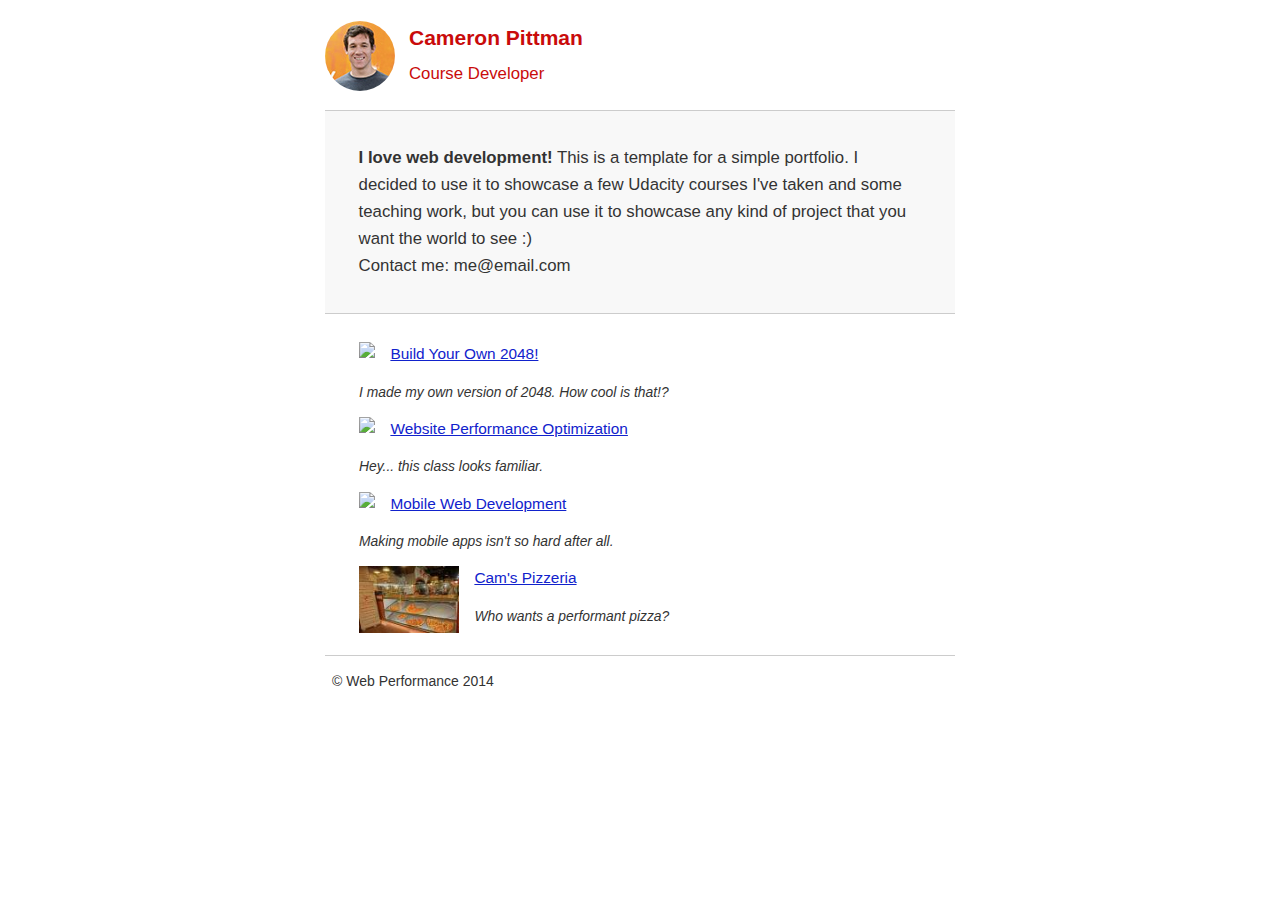
==== index.html @ 1373ef14 "Insert CSS into HTML" ====
<!DOCTYPE html>
<html lang="en">
  <head>
    <meta charset="utf-8">
    <meta name="viewport" content="width=device-width, initial-scale=1">
    <meta name="description" content=" FILL ME IN ">
    <meta name="author" content=" FILL ME IN ">
    <title>Cameron Pittman: Portfolio</title>
    <style>
      @media only screen and (max-width: 480px) {
        body { font-size: 12px;}
        header p { padding-left: 4.5em;}
      }
      html {
        font-size: 100%;
        overflow-y: scroll;
        -webkit-tap-highlight-color: rgba(0,0,0,0);
        -ms-text-size-adjust: 100%;
        -webkit-text-size-adjust: none;
      }

      @font-face {
        font-family: 'Open Sans';
        font-style: normal;
        font-weight: 700;
        src: local('Open Sans Bold'), local('OpenSans-Bold'), url(http://fonts.gstatic.com/s/opensans/v13/k3k702ZOKiLJc3WVjuplzD0LW-43aMEzIO6XUTLjad8.woff2) format('woff2');
        unicode-range: U+0100-024F, U+1E00-1EFF, U+20A0-20AB, U+20AD-20CF, U+2C60-2C7F, U+A720-A7FF;
      }
      body { margin: 0; font-size: 14px; line-height: 1.61; font-weight: 400; }
      body, button, input, select, textarea { font-family: 'Open Sans', sans-serif; color: #333; }

      a { color: #12C; }
      a:visited { color: #61C; }
      a:focus { outline: thin dotted; }
      a:hover, a:active { color: #c00; outline: 0; }

      b, strong { font-weight: bold; }
      pre, code { font-family: monospace, monospace; font-size: 1em; }
      ul, ol { margin: 1em 0; padding: 0 0 0 20px; }
      img { border: 0; max-width: 100%; }

      body { background: #fff; }
      header, footer, .container { max-width: 45em; margin: 0 auto; }

      header { padding: 0 0.5em; color: #C90B0B; }
      header img { border-radius: 40px; float: left; }
      header p { font-size:1.5em; font-weight: bold; padding-left: 4em;}
      header p span { font-size: 0.8em; font-weight: normal;}

      .hero { padding: 2em; background-color: #f8f8f8; font-size:1.2em;
        border-bottom: 1px solid #ccc;
        border-top: 1px solid #ccc;
      }

      .content { padding: 1em 1em; }
      .content li { list-style-type: none; font-size: 1.1em;}
      li img { float:left; padding-right: 1em; }
      li p { font-size: 0.9em; font-style: italic; }

      footer {
        padding: 0 0.5em;
        border-top: 1px solid #ccc;
      }
      footer span { float: right; font-style: italic; }
    </style>
    <link href="css/print.css" rel="stylesheet" media="print">
    <script async>
      (function(w,g){w['GoogleAnalyticsObject']=g;
      w[g]=w[g]||function(){(w[g].q=w[g].q||[]).push(arguments)};w[g].l=1*new Date();})(window,'ga');

      // Optional TODO: replace with your Google Analytics profile ID.
      ga('create', 'UA-XXXX-Y');
      ga('send', 'pageview');
    </script>
    <script async src="http://www.google-analytics.com/analytics.js"></script>
    <script async src="js/perfmatters.js"></script>
  </head>

  <body>
    <header>
      <a href="/"><img src="img/profilepic.jpg"></a>
      <p>Cameron Pittman<br><span>Course Developer</span></p>
    </header>

    <div class="container">
      <div class="hero">
        <strong>I love web development!</strong> This is a template for a simple portfolio. I decided to use it to showcase a few Udacity courses I've taken and some teaching work, but you can use it to showcase any kind of project that you want the world to see :) <br> Contact me: me@email.com
      </div>

      <div class="content">
        <ul>
          <li>
            <img src="https://lh4.ggpht.com/kJEnfqhPvtm4m3EneSZ4fWYGS8lW4YNhEjk6zPkyrQaBUHc-2Y_ElDic99NHI0h-UBLXVbRCjFybFvrWxdk=s100">
            <a href="project-2048.html">Build Your Own 2048!</a>
            <p>I made my own version of 2048. How cool is that!?</p>
          </li>

          <li>
            <img src="https://lh6.ggpht.com/f_0W8h__3G99CWTjnMjD8BUKm7yp2-wJyApLtTwFoFtlal2ULf_JgHIsOQq2NiYfKOdMlXlMHDKNo5XVZLs=s100">
            <a href="project-webperf.html">Website Performance Optimization</a>
            <p>Hey... this class looks familiar.</p>
          </li>

          <li>
            <img src="https://lh5.ggpht.com/IKdCmTWn8a2nMhlwMYzryvzRN5CUZAOBr4tDrEAbszV7TIFe9pRAInA4kkYcgTXwrifJsBEsq1agTueuu-g=s100">
            <a href="project-mobile.html">Mobile Web Development</a>
            <p>Making mobile apps isn't so hard after all.</p>
          </li>

          <li>
            <img style="width: 100px;" src="views/images/pizzeria.jpg">
            <a href="views/pizza.html">Cam's Pizzeria</a>
            <p>Who wants a performant pizza?</p>
          </li>
        </ul>
      </div>

      <footer>
        <p>&copy; Web Performance 2014 <span id="crp-stats"></span></p>
      </footer>
    </div>
  </body>
</html>
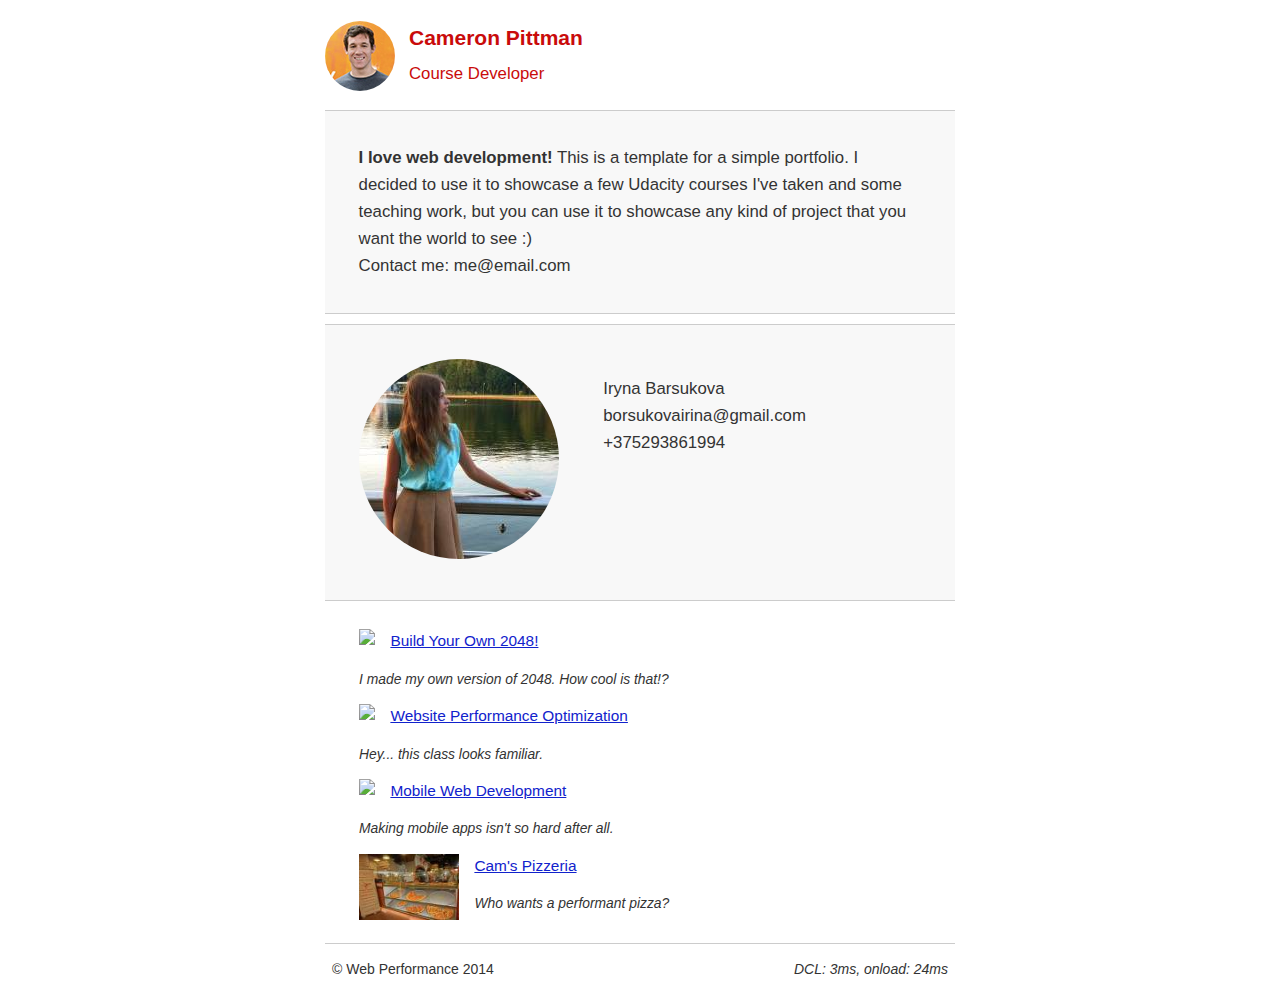
==== commit 3bef66ae: "Add meta tag for caching" ====
--- a/index.html
+++ b/index.html
@@ -5,6 +5,7 @@
     <meta name="viewport" content="width=device-width, initial-scale=1">
     <meta name="description" content=" FILL ME IN ">
     <meta name="author" content=" FILL ME IN ">
+    <meta http-equiv="Cache-Control" content="max-age=7200, must-revalidate"/>
     <title>Cameron Pittman: Portfolio</title>
     <style>
       @media only screen and (max-width: 480px) {
@@ -39,6 +40,16 @@
       ul, ol { margin: 1em 0; padding: 0 0 0 20px; }
       img { border: 0; max-width: 100%; }
 
+      .myProfilePhoto {
+        width: 200px;
+        height: 200px;
+        border-radius: 100px;
+      }
+      .privateInfo {
+        display: inline-block;
+        padding-left: 40px;
+        vertical-align: top;
+      }
       body { background: #fff; }
       header, footer, .container { max-width: 45em; margin: 0 auto; }
 
@@ -51,7 +62,9 @@
         border-bottom: 1px solid #ccc;
         border-top: 1px solid #ccc;
       }
-
+      .hero:nth-child(2) {
+        margin-top: 10px;
+      }
       .content { padding: 1em 1em; }
       .content li { list-style-type: none; font-size: 1.1em;}
       li img { float:left; padding-right: 1em; }
@@ -70,8 +83,7 @@
 
       // Optional TODO: replace with your Google Analytics profile ID.
       ga('create', 'UA-XXXX-Y');
-      ga('send', 'pageview');
-    </script>
+      ga('send', 'pageview');    </script>
     <script async src="http://www.google-analytics.com/analytics.js"></script>
     <script async src="js/perfmatters.js"></script>
   </head>
@@ -85,6 +97,11 @@
     <div class="container">
       <div class="hero">
         <strong>I love web development!</strong> This is a template for a simple portfolio. I decided to use it to showcase a few Udacity courses I've taken and some teaching work, but you can use it to showcase any kind of project that you want the world to see :) <br> Contact me: me@email.com
+      </div>
+
+      <div class="hero">
+        <img class="myProfilePhoto" src="img/myprofpic.jpg" alt="My photo">
+        <p class="privateInfo">Iryna Barsukova<br>borsukovairina@gmail.com<br>+375293861994</p>
       </div>
 
       <div class="content">
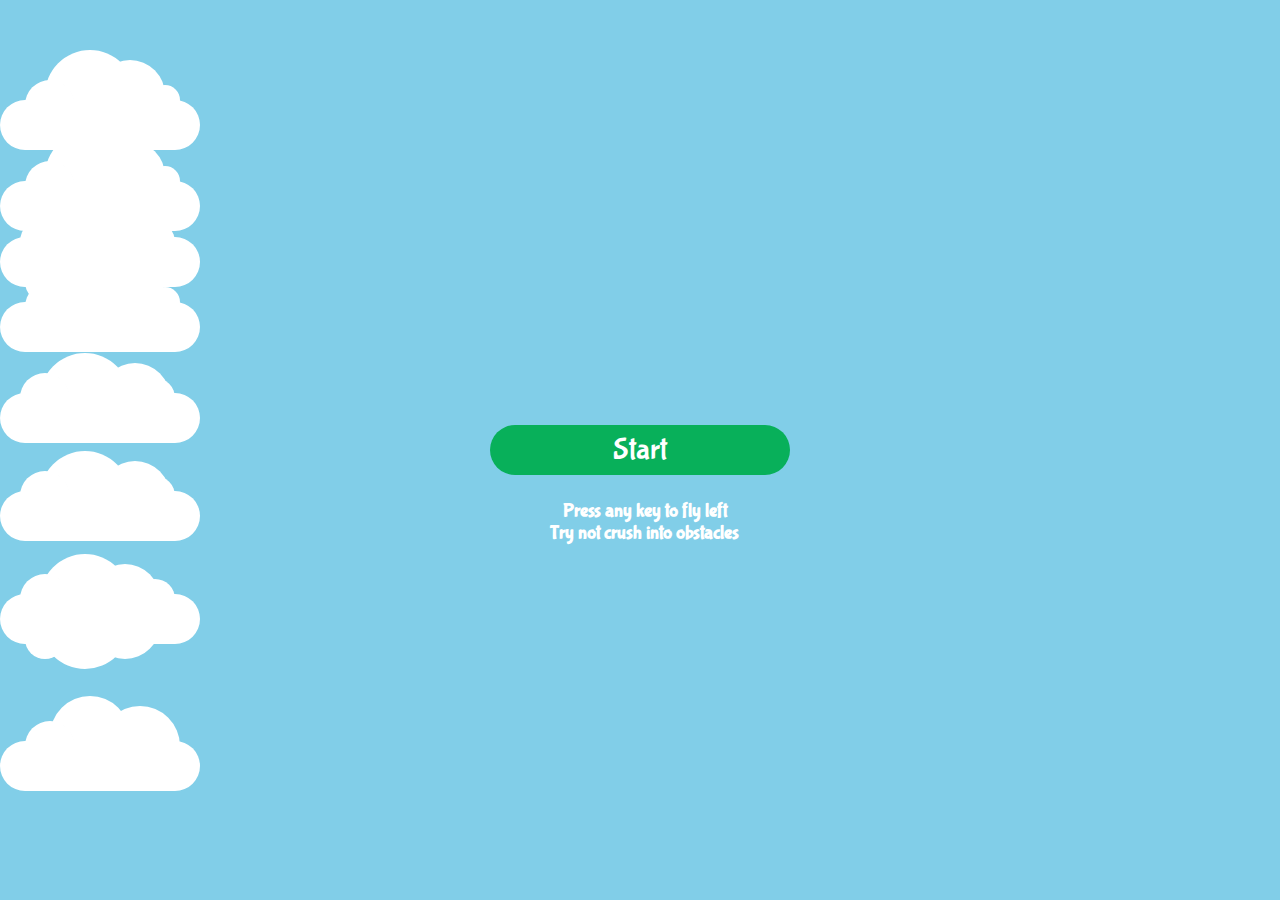
==== commit 1c0a8087: "Add brave bird game" ====
--- a/index.html
+++ b/index.html
@@ -1,140 +1,37 @@
-<!DOCTYPE html>
+<!doctype html>
 <html lang="en">
-  <head>
-    <meta charset="utf-8">
-    <meta name="viewport" content="width=device-width, initial-scale=1">
-    <meta name="description" content=" FILL ME IN ">
-    <meta name="author" content=" FILL ME IN ">
-    <meta http-equiv="Cache-Control" content="max-age=7200, must-revalidate"/>
-    <title>Cameron Pittman: Portfolio</title>
-    <style>
-      @media only screen and (max-width: 480px) {
-        body { font-size: 12px;}
-        header p { padding-left: 4.5em;}
-      }
-      html {
-        font-size: 100%;
-        overflow-y: scroll;
-        -webkit-tap-highlight-color: rgba(0,0,0,0);
-        -ms-text-size-adjust: 100%;
-        -webkit-text-size-adjust: none;
-      }
+<head>
+    <meta charset="UTF-8">
+    <meta name="viewport"
+          content="width=device-width, user-scalable=no, initial-scale=1.0, maximum-scale=1.0, minimum-scale=1.0">
+    <meta http-equiv="X-UA-Compatible" content="ie=edge">
+    <title>Brave bird</title>
+    <link href="https://fonts.googleapis.com/css?family=Bubblegum+Sans" rel="stylesheet">
+</head>
+<body>
+    <div class="sky">
+        <div class="cloud" data-type="white_2" style="top: 100px;" data-speed="1"></div>
+        <div class="cloud" data-type="white_2" style="top: 181px;" data-speed="2"></div>
+        <div class="cloud" data-type="white_4" style="top: 237px;" data-speed="3"></div>
+        <div class="cloud" data-type="white_2" style="top: 302px;" data-speed="4"></div>
+        <div class="cloud" data-type="white_1" style="top: 393px;" data-speed="5"></div>
+        <div class="cloud" data-type="white_1" style="top: 491px;" data-speed="6"></div>
+        <div class="cloud" data-type="white_4" style="top: 594px;" data-speed="7"></div>
+        <div class="cloud" data-type="white_3" style="top: 741px;" data-speed="8"></div>
+    </div>
 
-      @font-face {
-        font-family: 'Open Sans';
-        font-style: normal;
-        font-weight: 700;
-        src: local('Open Sans Bold'), local('OpenSans-Bold'), url(http://fonts.gstatic.com/s/opensans/v13/k3k702ZOKiLJc3WVjuplzD0LW-43aMEzIO6XUTLjad8.woff2) format('woff2');
-        unicode-range: U+0100-024F, U+1E00-1EFF, U+20A0-20AB, U+20AD-20CF, U+2C60-2C7F, U+A720-A7FF;
-      }
-      body { margin: 0; font-size: 14px; line-height: 1.61; font-weight: 400; }
-      body, button, input, select, textarea { font-family: 'Open Sans', sans-serif; color: #333; }
-
-      a { color: #12C; }
-      a:visited { color: #61C; }
-      a:focus { outline: thin dotted; }
-      a:hover, a:active { color: #c00; outline: 0; }
-
-      b, strong { font-weight: bold; }
-      pre, code { font-family: monospace, monospace; font-size: 1em; }
-      ul, ol { margin: 1em 0; padding: 0 0 0 20px; }
-      img { border: 0; max-width: 100%; }
-
-      .myProfilePhoto {
-        width: 200px;
-        height: 200px;
-        border-radius: 100px;
-      }
-      .privateInfo {
-        display: inline-block;
-        padding-left: 40px;
-        vertical-align: top;
-      }
-      body { background: #fff; }
-      header, footer, .container { max-width: 45em; margin: 0 auto; }
-
-      header { padding: 0 0.5em; color: #C90B0B; }
-      header img { border-radius: 40px; float: left; }
-      header p { font-size:1.5em; font-weight: bold; padding-left: 4em;}
-      header p span { font-size: 0.8em; font-weight: normal;}
-
-      .hero { padding: 2em; background-color: #f8f8f8; font-size:1.2em;
-        border-bottom: 1px solid #ccc;
-        border-top: 1px solid #ccc;
-      }
-      .hero:nth-child(2) {
-        margin-top: 10px;
-      }
-      .content { padding: 1em 1em; }
-      .content li { list-style-type: none; font-size: 1.1em;}
-      li img { float:left; padding-right: 1em; }
-      li p { font-size: 0.9em; font-style: italic; }
-
-      footer {
-        padding: 0 0.5em;
-        border-top: 1px solid #ccc;
-      }
-      footer span { float: right; font-style: italic; }
-    </style>
-    <link href="css/print.css" rel="stylesheet" media="print">
-    <script async>
-      (function(w,g){w['GoogleAnalyticsObject']=g;
-      w[g]=w[g]||function(){(w[g].q=w[g].q||[]).push(arguments)};w[g].l=1*new Date();})(window,'ga');
-
-      // Optional TODO: replace with your Google Analytics profile ID.
-      ga('create', 'UA-XXXX-Y');
-      ga('send', 'pageview');    </script>
-    <script async src="http://www.google-analytics.com/analytics.js"></script>
-    <script async src="js/perfmatters.js"></script>
-  </head>
-
-  <body>
-    <header>
-      <a href="/"><img src="img/profilepic.jpg"></a>
-      <p>Cameron Pittman<br><span>Course Developer</span></p>
-    </header>
-
-    <div class="container">
-      <div class="hero">
-        <strong>I love web development!</strong> This is a template for a simple portfolio. I decided to use it to showcase a few Udacity courses I've taken and some teaching work, but you can use it to showcase any kind of project that you want the world to see :) <br> Contact me: me@email.com
-      </div>
-
-      <div class="hero">
-        <img class="myProfilePhoto" src="img/myprofpic.jpg" alt="My photo">
-        <p class="privateInfo">Iryna Barsukova<br>borsukovairina@gmail.com<br>+375293861994</p>
-      </div>
-
-      <div class="content">
-        <ul>
-          <li>
-            <img src="https://lh4.ggpht.com/kJEnfqhPvtm4m3EneSZ4fWYGS8lW4YNhEjk6zPkyrQaBUHc-2Y_ElDic99NHI0h-UBLXVbRCjFybFvrWxdk=s100">
-            <a href="project-2048.html">Build Your Own 2048!</a>
-            <p>I made my own version of 2048. How cool is that!?</p>
-          </li>
-
-          <li>
-            <img src="https://lh6.ggpht.com/f_0W8h__3G99CWTjnMjD8BUKm7yp2-wJyApLtTwFoFtlal2ULf_JgHIsOQq2NiYfKOdMlXlMHDKNo5XVZLs=s100">
-            <a href="project-webperf.html">Website Performance Optimization</a>
-            <p>Hey... this class looks familiar.</p>
-          </li>
-
-          <li>
-            <img src="https://lh5.ggpht.com/IKdCmTWn8a2nMhlwMYzryvzRN5CUZAOBr4tDrEAbszV7TIFe9pRAInA4kkYcgTXwrifJsBEsq1agTueuu-g=s100">
-            <a href="project-mobile.html">Mobile Web Development</a>
-            <p>Making mobile apps isn't so hard after all.</p>
-          </li>
-
-          <li>
-            <img style="width: 100px;" src="views/images/pizzeria.jpg">
-            <a href="views/pizza.html">Cam's Pizzeria</a>
-            <p>Who wants a performant pizza?</p>
-          </li>
-        </ul>
-      </div>
-
-      <footer>
-        <p>&copy; Web Performance 2014 <span id="crp-stats"></span></p>
-      </footer>
+    <div class="button" id="start">Start</div>
+    <div class="get-ready">
+        <h3>Press any key to fly left</h3>
+        <h3>Try not crush into obstacles</h3>
     </div>
-  </body>
-</html>
+    <div class="bestScores hide">
+        <h3>Best Scores:</h3>
+        <ol class="scoreList"></ol>
+    </div>
+    <div class="new-level hide">
+        <h1>Faster!</h1>
+    </div>
+</body>
+<script src="scripts/scripts.bundle.js"></script>
+</html>